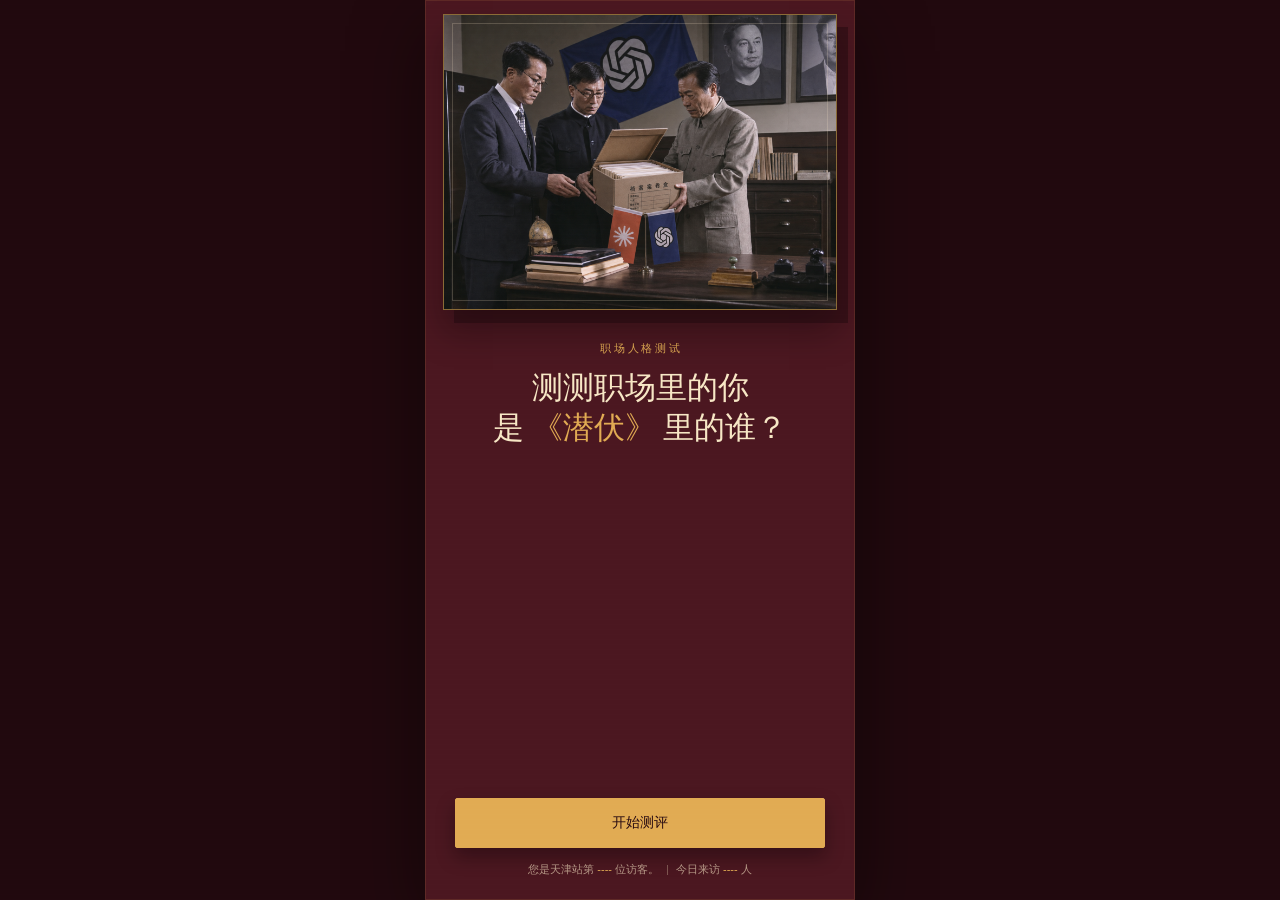
==== home.html @ 65562965 "Publish QianFu workplace role test" ====
<!doctype html>
<html lang="zh-CN">
<head>
  <meta charset="utf-8">
  <meta name="viewport" content="width=device-width, initial-scale=1, viewport-fit=cover">
  <title>测测职场里的你，是《潜伏》里的谁？</title>
  <link rel="stylesheet" href="styles.css">
</head>
<body data-page="home">
  <main class="page home-page">
    <section class="home-photo">
      <img src="素材图片/新的封面.png" alt="三人手持档案的测试封面">
    </section>
    <section class="home-copy">
      <p class="eyebrow">职 场 人 格 测 试</p>
      <h1>测测职场里的你<br>是 <em>《潜伏》</em> 里的谁？</h1>
    </section>
    <div class="home-action"><a class="poster-button" href="overview.html" data-start-quiz>开始测评</a></div>
    <p id="busuanzi_container_site_uv" class="home-visitor">您是天津站第 <span id="busuanzi_value_site_uv">----</span> 位访客。<span class="home-visitor-separator">|</span>今日来访 <span id="daily-visitor-count">----</span> 人</p>
  </main>
  <script src="app-data.js"></script>
  <script src="app.js"></script>
  <script async src="https://busuanzi.ibruce.info/busuanzi/2.3/busuanzi.pure.mini.js"></script>
</body>
</html>
---- styles.css ----
* {
  box-sizing: border-box;
}

:root {
  --wine: #4c1720;
  --wine-deep: #280b11;
  --wine-light: #6b2731;
  --gold: #e1ab53;
  --cream: #f7e7c5;
  --paper: #f3e4bf;
  --ink: #352118;
  --muted: #d7b28d;
  --line: rgba(247, 231, 197, 0.34);
  --shadow: rgba(10, 3, 5, 0.34);
}

html {
  min-height: 100%;
  background: var(--wine-deep);
}

body {
  min-width: 0;
  min-height: 100svh;
  margin: 0;
  color: var(--cream);
  background: var(--wine-deep);
  font-family: Georgia, "Songti SC", "STSong", "SimSun", serif;
  -webkit-font-smoothing: antialiased;
  text-rendering: optimizeLegibility;
}

body::before {
  position: fixed;
  z-index: 20;
  inset: 0;
  pointer-events: none;
  content: "";
  opacity: 0.08;
  background: repeating-linear-gradient(0deg, rgba(255, 255, 255, 0.26) 0 1px, transparent 1px 5px);
  mix-blend-mode: soft-light;
}

a {
  color: inherit;
  text-decoration: none;
}

button {
  border: 0;
  font: inherit;
}

button,
a {
  -webkit-tap-highlight-color: transparent;
}

button:focus-visible,
a:focus-visible {
  outline: 2px solid var(--cream);
  outline-offset: 3px;
}

.page,
.colleagues-page {
  width: 100%;
  max-width: 430px;
  min-height: 100svh;
  position: relative;
  z-index: 0;
  margin: 0 auto;
  background: var(--wine);
}

.page::after,
.colleagues-page::after {
  position: absolute;
  z-index: -1;
  inset: 0;
  pointer-events: none;
  content: "";
  border: 1px solid rgba(225, 171, 83, 0.12);
}

.site-bar {
  min-height: 58px;
  display: grid;
  grid-template-columns: 38px minmax(0, 1fr) auto;
  gap: 8px;
  align-items: center;
  padding: max(12px, env(safe-area-inset-top)) 18px 10px;
  border-bottom: 1px solid var(--line);
  color: var(--cream);
  font-size: 11px;
}

.site-bar > span:nth-child(2) {
  overflow: hidden;
  text-align: center;
  text-overflow: ellipsis;
  white-space: nowrap;
}

.site-bar .minor {
  color: var(--gold);
  font-family: -apple-system, BlinkMacSystemFont, "Segoe UI", sans-serif;
  font-size: 11px;
  font-variant-numeric: tabular-nums;
}

.back-link {
  width: 38px;
  height: 38px;
  display: grid;
  place-items: center;
  color: var(--gold);
  border: 1px solid rgba(225, 171, 83, 0.45);
  border-radius: 2px;
  font-family: -apple-system, BlinkMacSystemFont, "Segoe UI", sans-serif;
  font-size: 22px;
  line-height: 1;
}

.eyebrow {
  margin: 0;
  color: var(--gold);
  font-size: 11px;
  line-height: 1.3;
}

.poster-button {
  min-height: 50px;
  display: grid;
  place-items: center;
  padding: 10px 14px;
  color: var(--wine-deep);
  border: 1px solid var(--gold);
  border-radius: 2px;
  background: var(--gold);
  box-shadow: 0 9px 18px var(--shadow);
  cursor: pointer;
  font-size: 14px;
  line-height: 1.35;
  text-align: center;
}

.poster-button.alt {
  color: var(--cream);
  background: transparent;
  box-shadow: none;
}

.poster-button:disabled {
  color: rgba(247, 231, 197, 0.44);
  border-color: rgba(247, 231, 197, 0.2);
  background: rgba(0, 0, 0, 0.16);
  box-shadow: none;
  cursor: not-allowed;
}

/* Home */
.home-page {
  min-height: 100svh;
  display: flex;
  flex-direction: column;
  padding: max(14px, env(safe-area-inset-top)) 18px max(22px, env(safe-area-inset-bottom));
  overflow: hidden;
  background: #4b1720;
}

.home-photo {
  width: 100%;
  aspect-ratio: 4 / 3;
  position: relative;
  overflow: hidden;
  background: #12100f;
  border: 1px solid rgba(225, 171, 83, 0.58);
  box-shadow: 11px 13px 0 rgba(28, 8, 12, 0.44), 0 21px 32px var(--shadow);
}

.home-photo::after {
  position: absolute;
  inset: 8px;
  pointer-events: none;
  content: "";
  border: 1px solid rgba(247, 231, 197, 0.2);
}

.home-photo img {
  width: 100%;
  height: 100%;
  display: block;
  object-fit: contain;
}

.home-copy {
  padding: 31px 8px 0;
  text-align: center;
}

.home-copy h1 {
  margin: 13px 0 0;
  color: var(--cream);
  font-size: 31px;
  font-weight: 500;
  line-height: 1.3;
}

.home-copy h1 em {
  color: var(--gold);
  font-style: normal;
}

.home-action {
  margin-top: auto;
  padding: 28px 12px 0;
}

.home-visitor {
  margin: 14px 0 0;
  color: rgba(247, 231, 197, 0.62);
  font-family: -apple-system, BlinkMacSystemFont, "Segoe UI", sans-serif;
  font-size: 11px;
  line-height: 1.45;
  text-align: center;
}

.home-visitor span {
  color: var(--gold);
  font-variant-numeric: tabular-nums;
}

.home-visitor .home-visitor-separator {
  margin: 0 7px;
  color: rgba(247, 231, 197, 0.34);
}

/* Overview */
.overview-page {
  padding-bottom: max(22px, env(safe-area-inset-bottom));
  background: #42131b;
}

.overview-bar {
  background: var(--wine-deep);
}

.overview-intro {
  padding: 30px 22px 16px;
  border-bottom: 1px solid var(--line);
}

.overview-intro h1 {
  margin: 0;
  color: var(--cream);
  font-size: 27px;
  font-weight: 500;
  line-height: 1.35;
}

.overview-list {
  padding: 6px 22px 18px;
}

.overview-item {
  min-width: 0;
  display: grid;
  grid-template-columns: 44px minmax(0, 1fr);
  gap: 12px;
  align-items: start;
  padding: 14px 0;
  border-bottom: 1px solid rgba(247, 231, 197, 0.18);
}

.overview-avatar {
  width: 44px;
  height: 44px;
  overflow: hidden;
  border: 1px solid rgba(225, 171, 83, 0.68);
  border-radius: 50%;
  background: #211013;
}

.overview-avatar-image {
  width: 100%;
  height: 100%;
  display: block;
  object-fit: cover;
  object-position: center 22%;
}

.overview-copy {
  min-width: 0;
}

.overview-name {
  margin: 0;
  color: var(--cream);
  font-size: 15px;
  font-weight: 500;
  line-height: 1.45;
  overflow-wrap: anywhere;
}

.overview-quote {
  margin: 5px 0 0;
  color: var(--muted);
  font-size: 12px;
  line-height: 1.6;
}

.overview-action {
  padding: 4px 34px 0;
}

/* Quiz */
.quiz-page {
  padding-bottom: 0;
  background: #310d15;
}

.quiz-bar {
  position: sticky;
  z-index: 5;
  top: 0;
  background: var(--wine-deep);
}

.quiz-head {
  position: relative;
  z-index: 2;
  padding: 14px 22px 15px;
  background: var(--wine-deep);
  border-bottom: 1px solid rgba(225, 171, 83, 0.22);
}

.quiz-head-row {
  display: flex;
  justify-content: space-between;
  gap: 12px;
  margin-bottom: 11px;
  color: var(--gold);
  font-size: 12px;
  line-height: 1.25;
}

.quiz-progress {
  height: 3px;
  overflow: hidden;
  background: rgba(225, 171, 83, 0.26);
}

.quiz-progress span {
  width: 4%;
  height: 100%;
  display: block;
  background: var(--gold);
  transition: width 180ms ease;
}

.quiz-paper-root {
  min-width: 0;
}

.quiz-paper {
  width: 100%;
  min-height: 560px;
  position: relative;
  overflow: hidden;
  background: var(--paper) url("素材图片/天津站空白纸.png") top center / 100% auto no-repeat;
}

.quiz-paper::before {
  position: absolute;
  z-index: 0;
  top: min(132vw, 568px);
  right: 0;
  bottom: 0;
  left: 0;
  pointer-events: none;
  content: "";
  background: var(--paper) url("素材图片/天津站空白纸 - 副本.png") top center / 100% auto repeat-y;
  -webkit-mask-image: linear-gradient(to bottom, transparent 0, #000 42px);
  mask-image: linear-gradient(to bottom, transparent 0, #000 42px);
}

.paper-art {
  display: none;
}

.quiz-paper-copy {
  min-width: 0;
  position: relative;
  z-index: 1;
  /* Reserve the space occupied by the document title and its underline. */
  padding: clamp(165px, 48vw, 220px) 12.4% 83px;
  color: var(--ink);
}

.quiz-meta {
  display: flex;
  justify-content: space-between;
  gap: 12px;
  color: #725c43;
  font-family: -apple-system, BlinkMacSystemFont, "Segoe UI", sans-serif;
  font-size: 11px;
  line-height: 1.25;
}

.quiz-question {
  margin: 13px 0 16px;
  color: #622521;
  font-size: 18px;
  font-weight: 600;
  line-height: 1.52;
  overflow-wrap: anywhere;
}

.answer-options {
  display: grid;
  gap: 8px;
}

.answer-option {
  width: 100%;
  min-width: 0;
  display: grid;
  grid-template-columns: 29px minmax(0, 1fr);
  gap: 6px;
  align-items: start;
  padding: 9px 9px;
  color: #39251b;
  border: 1px solid rgba(103, 44, 40, 0.36);
  border-radius: 2px;
  background: rgba(255, 247, 217, 0.7);
  cursor: pointer;
  font-size: 13px;
  line-height: 1.48;
  text-align: left;
}

.answer-option.is-selected {
  color: #3b1c19;
  border: 2px solid #a63d30;
  background: rgba(225, 171, 83, 0.34);
  box-shadow: inset 0 0 0 1px rgba(247, 231, 197, 0.68);
}

.option-mark {
  color: #a63d30;
  font-family: -apple-system, BlinkMacSystemFont, "Segoe UI", sans-serif;
  font-size: 12px;
  font-weight: 700;
  line-height: 1.6;
}

.option-copy {
  min-width: 0;
  overflow-wrap: anywhere;
}

.binary-options {
  grid-template-columns: repeat(2, minmax(0, 1fr));
}

.binary-options .answer-option {
  min-height: 58px;
  grid-template-columns: 1fr;
  place-items: center;
  padding: 10px;
  text-align: center;
}

.binary-options .option-mark {
  font-size: 15px;
}

.binary-options .option-copy {
  display: none;
}

.quiz-actions {
  position: sticky;
  z-index: 4;
  bottom: 0;
  display: grid;
  grid-template-columns: minmax(0, 1fr) minmax(0, 1.14fr);
  gap: 10px;
  padding: 11px 20px max(12px, env(safe-area-inset-bottom));
  border-top: 1px solid rgba(225, 171, 83, 0.22);
  background: #310d15;
}

/* Ready */
.ready-page {
  min-height: 100svh;
  display: flex;
  flex-direction: column;
  overflow: hidden;
  background: #4b1720;
  text-align: center;
}

.ready-core {
  padding: max(54px, env(safe-area-inset-top)) 28px 0;
}

.ready-core h1 {
  margin: 0;
  color: var(--cream);
  font-size: 31px;
  font-weight: 500;
  line-height: 1.28;
}

.ready-core h1 em {
  color: var(--gold);
  font-style: normal;
}

.ready-file {
  width: 206px;
  height: 251px;
  position: relative;
  margin: 35px auto 25px;
  padding: 28px 18px;
  color: var(--ink);
  background: var(--paper);
  box-shadow: 11px 13px 0 rgba(26, 7, 10, 0.36), 0 20px 30px var(--shadow);
  transform: rotate(2deg);
}

.ready-file::before {
  display: block;
  padding-bottom: 10px;
  content: "绝 密 档 案";
  border-bottom: 2px solid var(--ink);
  font-size: 16px;
}

.ready-file::after {
  display: block;
  margin-top: 13px;
  color: #806247;
  content: "身份判定待揭晓";
  font-size: 11px;
}

.ready-stamp {
  width: 80px;
  height: 80px;
  display: grid;
  place-items: center;
  margin: 40px auto 0;
  color: #a63d30;
  border: 3px solid #a63d30;
  border-radius: 50%;
  font-size: 19px;
  line-height: 1;
  transform: rotate(-12deg);
}

.ready-stats {
  display: grid;
  grid-template-columns: repeat(3, minmax(0, 1fr));
  padding: 13px 0;
  border-top: 1px solid var(--line);
  border-bottom: 1px solid var(--line);
}

.ready-stats b {
  display: block;
  font-family: -apple-system, BlinkMacSystemFont, "Segoe UI", sans-serif;
  font-size: 20px;
  font-variant-numeric: tabular-nums;
  line-height: 1;
}

.ready-stats span {
  display: block;
  margin-top: 6px;
  color: var(--muted);
  font-size: 10px;
  line-height: 1.3;
}

.ready-action {
  margin-top: auto;
  padding: 28px 40px max(28px, env(safe-area-inset-bottom));
}

/* Result */
.result-page {
  padding-bottom: max(24px, env(safe-area-inset-bottom));
  background: #43151e;
}

.result-bar {
  background: var(--wine-deep);
}

.result-root {
  padding: 20px 22px 0;
}

.result-portrait {
  width: 100%;
  aspect-ratio: 1 / 1;
  overflow: hidden;
  padding: 8px;
  background: rgba(242, 217, 173, 0.12);
  border: 1px solid rgba(225, 171, 83, 0.72);
  box-shadow: 8px 10px 0 rgba(28, 8, 12, 0.38);
}

.result-portrait-image {
  width: 100%;
  height: 100%;
  display: block;
  object-fit: contain;
  background: #180c10;
}

.result-identity {
  padding: 22px 0 0;
  text-align: center;
}

.result-lead {
  margin: 0;
  color: var(--gold);
  font-size: 14px;
  line-height: 1.4;
}

.result-name {
  margin: 8px 0 5px;
  color: var(--cream);
  font-size: 39px;
  font-weight: 500;
  line-height: 1.1;
}

.result-tag {
  margin: 0;
  color: var(--muted);
  font-size: 13px;
  line-height: 1.55;
}

.result-archive {
  padding: 22px 0 0;
}

.result-quote,
.role-quote {
  margin: 0;
  padding: 12px 13px;
  color: var(--cream);
  border-left: 3px solid var(--gold);
  background: rgba(0, 0, 0, 0.16);
  font-size: 13px;
  line-height: 1.7;
}

.result-archive-title {
  margin: 19px 0 9px;
  color: var(--gold);
  font-size: 14px;
  font-weight: 500;
  line-height: 1.35;
}

.result-analysis,
.role-analysis {
  margin: 0;
  color: rgba(247, 231, 197, 0.86);
  font-size: 13px;
  line-height: 1.86;
  text-align: justify;
  text-indent: 2em;
}

.result-analysis + .result-analysis,
.role-analysis + .role-analysis {
  margin-top: 11px;
}

.professional-term {
  color: var(--cream);
  font-weight: 700;
}

.role-composition {
  margin-top: 26px;
  padding: 18px 0 0;
  border-top: 1px solid rgba(225, 171, 83, 0.44);
}

.role-composition-title {
  margin: 0 0 5px;
  color: var(--gold);
  font-size: 16px;
  font-weight: 500;
  line-height: 1.35;
}

.role-composition-list {
  border-bottom: 1px solid rgba(247, 231, 197, 0.18);
}

.role-composition-item {
  min-width: 0;
  display: grid;
  grid-template-columns: 52px minmax(0, 1fr);
  gap: 12px;
  align-items: center;
  padding: 13px 0;
  border-top: 1px solid rgba(247, 231, 197, 0.18);
}

.composition-avatar {
  width: 52px;
  height: 52px;
  overflow: hidden;
  border: 1px solid rgba(225, 171, 83, 0.64);
  border-radius: 50%;
  background: #180c10;
}

.composition-avatar-image {
  width: 100%;
  height: 100%;
  display: block;
  object-fit: cover;
  object-position: center 20%;
}

.composition-copy {
  min-width: 0;
}

.composition-identity {
  display: flex;
  justify-content: space-between;
  gap: 12px;
  align-items: baseline;
  color: var(--cream);
  font-size: 15px;
  line-height: 1.35;
}

.composition-name {
  min-width: 0;
  font-weight: 600;
}

.composition-percent {
  flex: 0 0 auto;
  color: var(--gold);
  font-family: -apple-system, BlinkMacSystemFont, "Segoe UI", sans-serif;
  font-size: 14px;
  font-weight: 700;
  font-variant-numeric: tabular-nums;
}

.composition-quote {
  margin: 4px 0 0;
  color: var(--muted);
  font-size: 12px;
  line-height: 1.6;
}

.result-actions {
  display: grid;
  grid-template-columns: minmax(0, 1.12fr) minmax(0, 1fr);
  gap: 10px;
  padding: 24px 0 4px;
}

/* Colleague profiles */
.colleagues-page {
  padding-bottom: max(24px, env(safe-area-inset-bottom));
  background: #43151e;
}

.colleagues-bar {
  background: var(--wine-deep);
}

.colleague-intro {
  padding: 27px 22px 12px;
  border-bottom: 1px solid var(--line);
}

.role-list {
  display: grid;
  gap: 18px;
  padding: 18px 18px 0;
}

.role-card {
  min-width: 0;
  padding: 17px;
  border: 1px solid rgba(225, 171, 83, 0.34);
  background: rgba(0, 0, 0, 0.14);
}

.role-heading {
  padding-bottom: 13px;
  border-bottom: 1px solid rgba(247, 231, 197, 0.19);
}

.role-name {
  margin: 0;
  color: var(--cream);
  font-size: 25px;
  font-weight: 500;
  line-height: 1.2;
}

.role-tag {
  margin: 7px 0 0;
  color: var(--gold);
  font-size: 13px;
  line-height: 1.55;
}

.role-portrait {
  width: 100%;
  aspect-ratio: 1 / 1;
  margin: 0 0 15px;
  overflow: hidden;
  padding: 7px;
  background: #180c10;
  border: 1px solid rgba(225, 171, 83, 0.56);
}

.role-portrait-image {
  width: 100%;
  height: 100%;
  display: block;
  object-fit: contain;
}

.role-card .role-analysis:first-of-type {
  margin-top: 13px;
}

.colleagues-return {
  display: grid;
  place-items: center;
  padding: 26px 18px 4px;
}

.bottom-back {
  width: 48px;
  height: 48px;
  display: grid;
  place-items: center;
  color: var(--gold);
  border: 1px solid rgba(225, 171, 83, 0.62);
  border-radius: 50%;
  background: rgba(0, 0, 0, 0.14);
  font-family: -apple-system, BlinkMacSystemFont, "Segoe UI", sans-serif;
  font-size: 25px;
  line-height: 1;
}

/* Share dialog */
.share-dialog-shell {
  position: fixed;
  z-index: 60;
  inset: 0;
  display: grid;
  place-items: end center;
  padding: 20px 18px max(22px, env(safe-area-inset-bottom));
  background: rgba(15, 4, 7, 0.72);
}

.share-dialog {
  width: min(100%, 394px);
  position: relative;
  padding: 25px 20px 20px;
  color: var(--cream);
  border: 1px solid rgba(225, 171, 83, 0.74);
  border-radius: 4px;
  background: #4b1720;
  box-shadow: 0 18px 42px rgba(0, 0, 0, 0.42);
}

.share-dialog-title {
  margin: 0 0 15px;
  color: var(--cream);
  font-size: 21px;
  font-weight: 500;
  line-height: 1.3;
}

.share-dialog-close {
  width: 34px;
  height: 34px;
  position: absolute;
  top: 10px;
  right: 10px;
  display: grid;
  place-items: center;
  color: var(--gold);
  border: 1px solid rgba(225, 171, 83, 0.46);
  border-radius: 2px;
  background: transparent;
  cursor: pointer;
  font-family: -apple-system, BlinkMacSystemFont, "Segoe UI", sans-serif;
  font-size: 22px;
  line-height: 1;
}

.share-link-field {
  width: 100%;
  min-height: 92px;
  display: block;
  resize: none;
  padding: 12px;
  color: var(--ink);
  border: 1px solid rgba(225, 171, 83, 0.72);
  border-radius: 2px;
  background: var(--paper);
  font: 14px/1.65 Georgia, "Songti SC", "STSong", "SimSun", serif;
}

.share-dialog .poster-button {
  width: 100%;
  margin-top: 12px;
}

@media (max-width: 350px) {
  .home-page {
    padding-right: 13px;
    padding-left: 13px;
  }

  .home-copy h1,
  .ready-core h1 {
    font-size: 28px;
  }

  .overview-intro,
  .overview-list,
  .result-root {
    padding-right: 16px;
    padding-left: 16px;
  }

  .quiz-paper-copy {
    padding-right: 10.7%;
    padding-left: 10.7%;
  }

  .quiz-question {
    font-size: 17px;
  }

  .answer-option {
    font-size: 12px;
  }

  .result-actions {
    grid-template-columns: 1fr;
  }
}

@media (min-width: 431px) {
  body {
    background: #21090e;
  }

  .page,
  .colleagues-page {
    box-shadow: 0 26px 70px rgba(0, 0, 0, 0.44);
  }
}
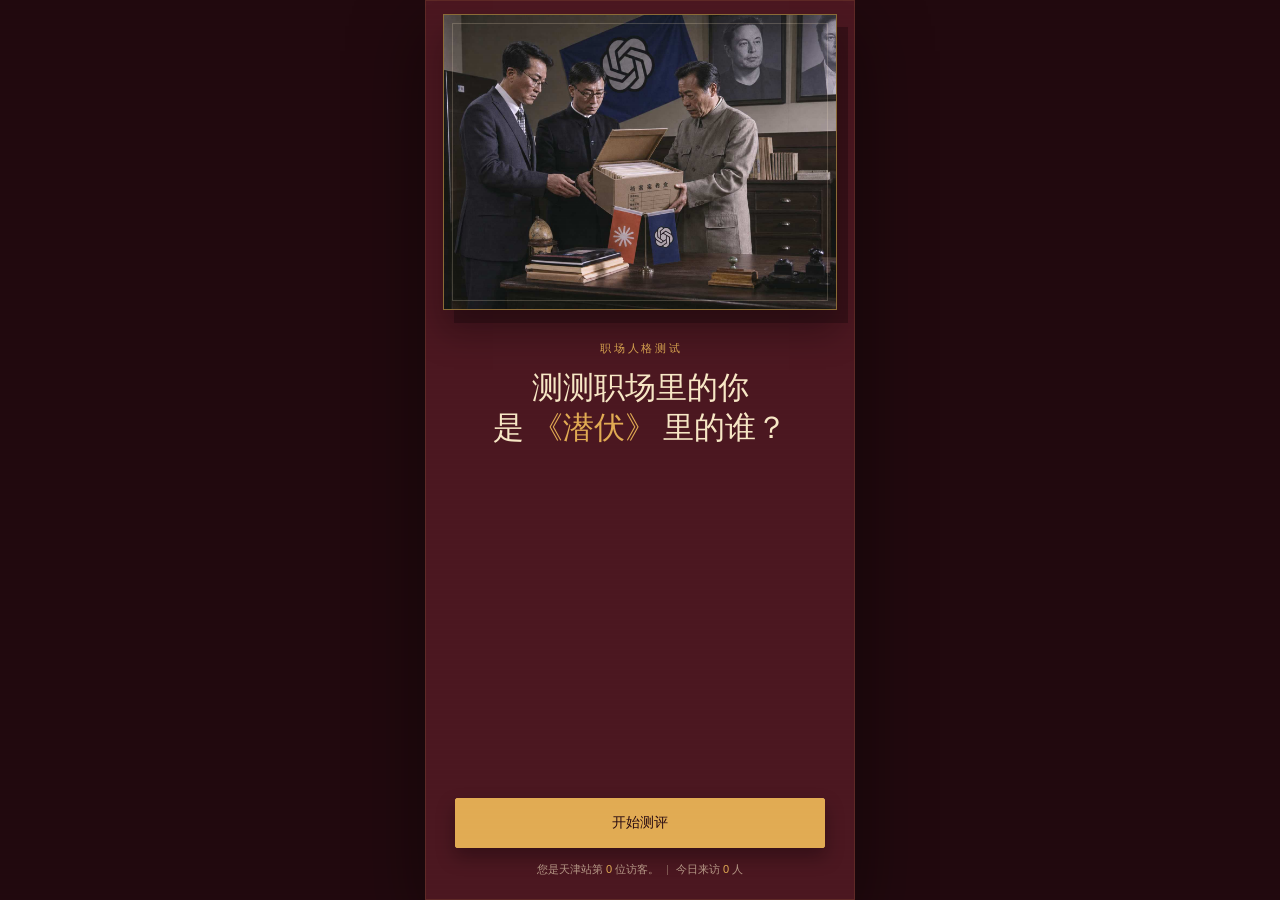
==== commit 05ea2454: "Reset visitor counters and optimize images" ====
--- a/home.html
+++ b/home.html
@@ -9,17 +9,16 @@
 <body data-page="home">
   <main class="page home-page">
     <section class="home-photo">
-      <img src="素材图片/新的封面.png" alt="三人手持档案的测试封面">
+      <img src="素材图片/新的封面.jpg" alt="三人手持档案的测试封面">
     </section>
     <section class="home-copy">
       <p class="eyebrow">职 场 人 格 测 试</p>
       <h1>测测职场里的你<br>是 <em>《潜伏》</em> 里的谁？</h1>
     </section>
     <div class="home-action"><a class="poster-button" href="overview.html" data-start-quiz>开始测评</a></div>
-    <p id="busuanzi_container_site_uv" class="home-visitor">您是天津站第 <span id="busuanzi_value_site_uv">----</span> 位访客。<span class="home-visitor-separator">|</span>今日来访 <span id="daily-visitor-count">----</span> 人</p>
+    <p class="home-visitor" data-visitor-counter>您是天津站第 <span data-counter-total>0</span> 位访客。<span class="home-visitor-separator">|</span>今日来访 <span data-counter-daily>0</span> 人</p>
   </main>
   <script src="app-data.js"></script>
   <script src="app.js"></script>
-  <script async src="https://busuanzi.ibruce.info/busuanzi/2.3/busuanzi.pure.mini.js"></script>
 </body>
 </html>
--- a/styles.css
+++ b/styles.css
@@ -237,6 +237,16 @@
   color: rgba(247, 231, 197, 0.34);
 }
 
+.visitor-counter-frame {
+  position: fixed;
+  z-index: -1;
+  width: 1px;
+  height: 1px;
+  border: 0;
+  opacity: 0;
+  pointer-events: none;
+}
+
 /* Overview */
 .overview-page {
   padding-bottom: max(22px, env(safe-area-inset-bottom));
@@ -369,7 +379,7 @@
   min-height: 560px;
   position: relative;
   overflow: hidden;
-  background: var(--paper) url("素材图片/天津站空白纸.png") top center / 100% auto no-repeat;
+  background: var(--paper) url("素材图片/天津站空白纸.jpg") top center / 100% auto no-repeat;
 }
 
 .quiz-paper::before {
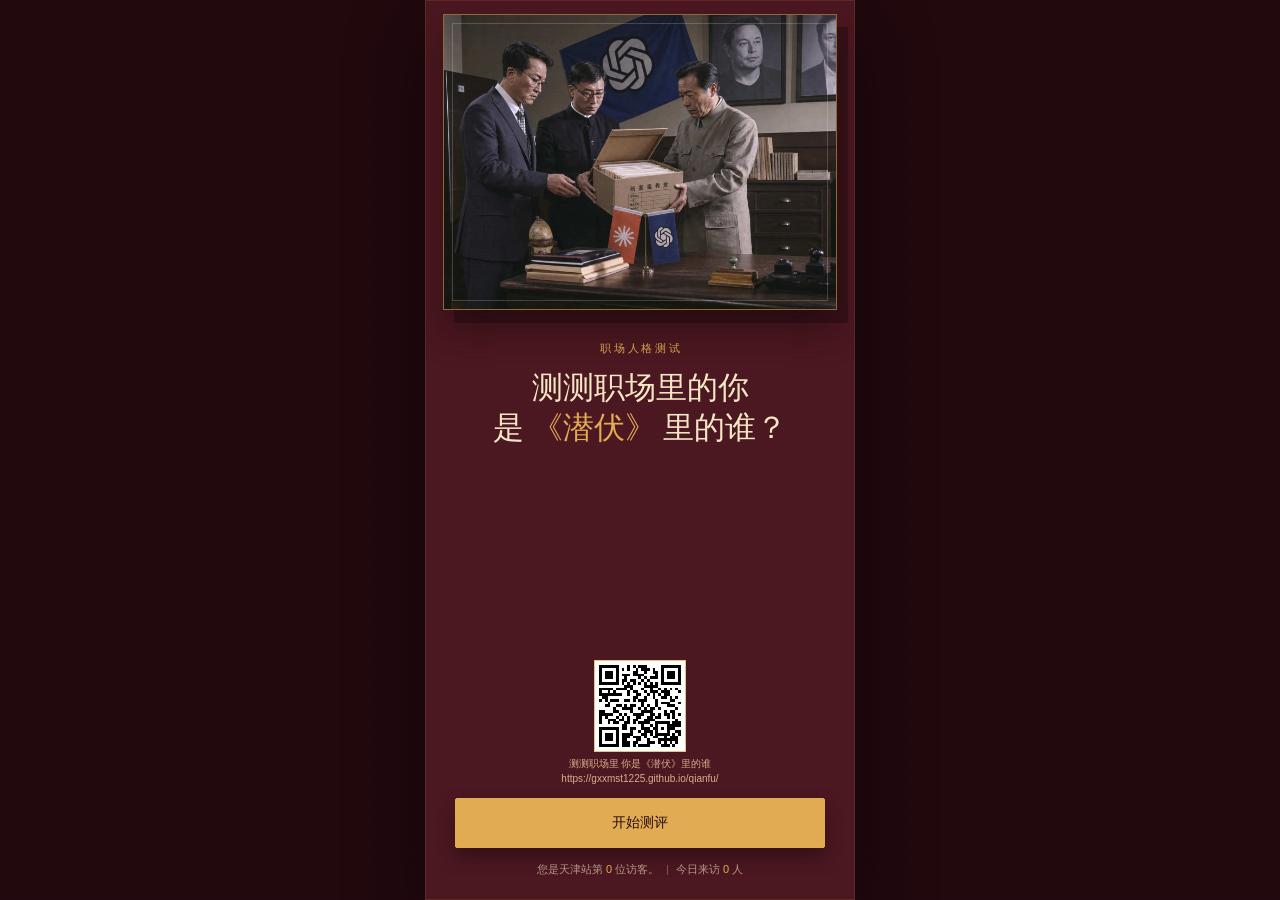
==== commit 32fb0e4e: "Compact result page for single-screen sharing" ====
--- a/home.html
+++ b/home.html
@@ -15,6 +15,13 @@
       <p class="eyebrow">职 场 人 格 测 试</p>
       <h1>测测职场里的你<br>是 <em>《潜伏》</em> 里的谁？</h1>
     </section>
+    <section class="home-share" aria-label="扫码进入测试">
+      <img class="home-share-qr" src="素材图片/qianfu-share-qr.png" alt="扫码打开测测职场里的你，是《潜伏》里的谁" width="480" height="480">
+      <div class="home-share-copy">
+        <p>测测职场里 你是《潜伏》里的谁</p>
+        <p>https://gxxmst1225.github.io/qianfu/</p>
+      </div>
+    </section>
     <div class="home-action"><a class="poster-button" href="overview.html" data-start-quiz>开始测评</a></div>
     <p class="home-visitor" data-visitor-counter>您是天津站第 <span data-counter-total>0</span> 位访客。<span class="home-visitor-separator">|</span>今日来访 <span data-counter-daily>0</span> 人</p>
   </main>
--- a/styles.css
+++ b/styles.css
@@ -214,8 +214,38 @@
 }
 
 .home-action {
+  margin-top: 12px;
+  padding: 0 12px;
+}
+
+.home-share {
+  display: grid;
+  justify-items: center;
   margin-top: auto;
-  padding: 28px 12px 0;
+  padding: 16px 0 0;
+}
+
+.home-share-qr {
+  width: 92px;
+  height: 92px;
+  display: block;
+  padding: 4px;
+  border: 1px solid rgba(225, 171, 83, 0.72);
+  background: #fff;
+  image-rendering: pixelated;
+}
+
+.home-share-copy {
+  margin-top: 5px;
+  color: var(--muted);
+  font-family: -apple-system, BlinkMacSystemFont, "Segoe UI", sans-serif;
+  font-size: 10px;
+  line-height: 1.45;
+  text-align: center;
+}
+
+.home-share-copy p {
+  margin: 0;
 }
 
 .home-visitor {
@@ -785,9 +815,70 @@
 
 .result-actions {
   display: grid;
-  grid-template-columns: minmax(0, 1.12fr) minmax(0, 1fr);
-  gap: 10px;
-  padding: 24px 0 4px;
+  grid-template-columns: minmax(0, 220px);
+  justify-content: center;
+  gap: 8px;
+  padding: 12px 0 4px;
+}
+
+.result-actions .poster-button {
+  min-width: 0;
+  min-height: 42px;
+  padding: 8px 10px;
+  font-size: 13px;
+  overflow-wrap: anywhere;
+  white-space: pre-line;
+}
+
+.result-share-panel {
+  display: grid;
+  justify-items: center;
+  margin-top: 25px;
+  padding: 20px 0 0;
+  border-top: 1px solid rgba(225, 171, 83, 0.44);
+}
+
+.result-share-qr {
+  width: 156px;
+  height: 156px;
+  display: block;
+  padding: 6px;
+  border: 1px solid rgba(225, 171, 83, 0.76);
+  background: #fff;
+  image-rendering: pixelated;
+}
+
+.result-share-copy {
+  max-width: 100%;
+  margin-top: 10px;
+  color: rgba(247, 231, 197, 0.72);
+  text-align: center;
+}
+
+.result-share-caption,
+.result-share-url {
+  margin: 0;
+  line-height: 1.55;
+}
+
+.result-share-caption {
+  color: var(--cream);
+  font-size: 12px;
+}
+
+.result-share-url {
+  color: var(--muted);
+  font-family: -apple-system, BlinkMacSystemFont, "Segoe UI", sans-serif;
+  font-size: 12px;
+  overflow-wrap: anywhere;
+}
+
+.result-share-hint {
+  margin: 5px 0 0;
+  color: var(--gold);
+  font-size: 12px;
+  line-height: 1.35;
+  white-space: pre;
 }
 
 /* Colleague profiles */
@@ -879,72 +970,6 @@
   line-height: 1;
 }
 
-/* Share dialog */
-.share-dialog-shell {
-  position: fixed;
-  z-index: 60;
-  inset: 0;
-  display: grid;
-  place-items: end center;
-  padding: 20px 18px max(22px, env(safe-area-inset-bottom));
-  background: rgba(15, 4, 7, 0.72);
-}
-
-.share-dialog {
-  width: min(100%, 394px);
-  position: relative;
-  padding: 25px 20px 20px;
-  color: var(--cream);
-  border: 1px solid rgba(225, 171, 83, 0.74);
-  border-radius: 4px;
-  background: #4b1720;
-  box-shadow: 0 18px 42px rgba(0, 0, 0, 0.42);
-}
-
-.share-dialog-title {
-  margin: 0 0 15px;
-  color: var(--cream);
-  font-size: 21px;
-  font-weight: 500;
-  line-height: 1.3;
-}
-
-.share-dialog-close {
-  width: 34px;
-  height: 34px;
-  position: absolute;
-  top: 10px;
-  right: 10px;
-  display: grid;
-  place-items: center;
-  color: var(--gold);
-  border: 1px solid rgba(225, 171, 83, 0.46);
-  border-radius: 2px;
-  background: transparent;
-  cursor: pointer;
-  font-family: -apple-system, BlinkMacSystemFont, "Segoe UI", sans-serif;
-  font-size: 22px;
-  line-height: 1;
-}
-
-.share-link-field {
-  width: 100%;
-  min-height: 92px;
-  display: block;
-  resize: none;
-  padding: 12px;
-  color: var(--ink);
-  border: 1px solid rgba(225, 171, 83, 0.72);
-  border-radius: 2px;
-  background: var(--paper);
-  font: 14px/1.65 Georgia, "Songti SC", "STSong", "SimSun", serif;
-}
-
-.share-dialog .poster-button {
-  width: 100%;
-  margin-top: 12px;
-}
-
 @media (max-width: 350px) {
   .home-page {
     padding-right: 13px;
@@ -977,7 +1002,292 @@
   }
 
   .result-actions {
-    grid-template-columns: 1fr;
+    grid-template-columns: minmax(0, 220px);
+  }
+}
+
+@media (max-width: 430px) {
+  .result-page {
+    padding-bottom: max(7px, env(safe-area-inset-bottom));
+  }
+
+  .result-page .site-bar {
+    min-height: 38px;
+    grid-template-columns: 28px minmax(0, 1fr) auto;
+    gap: 5px;
+    padding: max(5px, env(safe-area-inset-top)) 10px 5px;
+    font-size: 9px;
+  }
+
+  .result-page .back-link {
+    width: 28px;
+    height: 28px;
+    font-size: 17px;
+  }
+
+  .result-page .site-bar .minor {
+    font-size: 9px;
+  }
+
+  .result-root {
+    padding: 7px 10px 0;
+  }
+
+  .result-portrait {
+    width: 104px;
+    aspect-ratio: 1 / 1;
+    margin: 0 auto;
+    padding: 3px;
+    box-shadow: 3px 4px 0 rgba(28, 8, 12, 0.38);
+  }
+
+  .result-identity {
+    padding: 5px 0 0;
+  }
+
+  .result-lead {
+    font-size: 10px;
+    line-height: 1.2;
+  }
+
+  .result-name {
+    margin: 1px 0 0;
+    font-size: 24px;
+    line-height: 1.05;
+  }
+
+  .result-tag {
+    font-size: 10px;
+    line-height: 1.2;
+  }
+
+  .result-archive {
+    padding-top: 7px;
+  }
+
+  .result-quote {
+    padding: 5px 7px;
+    border-left-width: 2px;
+    font-size: 10px;
+    line-height: 1.35;
+  }
+
+  .result-archive-title {
+    margin: 8px 0 3px;
+    font-size: 12px;
+    line-height: 1.2;
+  }
+
+  .result-analysis {
+    font-size: 9px;
+    line-height: 1.4;
+  }
+
+  .result-analysis + .result-analysis {
+    margin-top: 4px;
+  }
+
+  .role-composition {
+    margin-top: 8px;
+    padding-top: 7px;
+  }
+
+  .role-composition-title {
+    margin-bottom: 2px;
+    font-size: 12px;
+    line-height: 1.2;
+  }
+
+  .role-composition-item {
+    grid-template-columns: 30px minmax(0, 1fr);
+    gap: 5px;
+    padding: 5px 0;
+  }
+
+  .composition-avatar {
+    width: 30px;
+    height: 30px;
+  }
+
+  .composition-identity {
+    gap: 4px;
+    font-size: 10px;
+    line-height: 1.1;
+  }
+
+  .composition-percent {
+    font-size: 10px;
+  }
+
+  .composition-quote {
+    margin-top: 1px;
+    font-size: 9px;
+    line-height: 1.2;
+  }
+
+  .result-share-panel {
+    margin-top: 8px;
+    padding-top: 7px;
+  }
+
+  .result-share-qr {
+    width: 76px;
+    height: 76px;
+    padding: 3px;
+  }
+
+  .result-share-copy {
+    margin-top: 3px;
+  }
+
+  .result-share-caption,
+  .result-share-url {
+    line-height: 1.2;
+  }
+
+  .result-share-caption {
+    font-size: 10px;
+  }
+
+  .result-share-url {
+    font-size: 12px;
+  }
+
+  .result-share-hint {
+    margin-top: 3px;
+    font-size: 10px;
+    line-height: 1.2;
+  }
+
+  .result-actions {
+    gap: 4px;
+    padding-top: 5px;
+  }
+
+  .result-actions .poster-button {
+    min-height: 30px;
+    padding: 5px 8px;
+    font-size: 11px;
+    line-height: 1.2;
+  }
+}
+
+@media (max-width: 350px) {
+  .result-page .site-bar {
+    min-height: 32px;
+    grid-template-columns: 24px minmax(0, 1fr) auto;
+    padding-top: max(4px, env(safe-area-inset-top));
+    padding-bottom: 4px;
+  }
+
+  .result-page .back-link {
+    width: 24px;
+    height: 24px;
+    font-size: 15px;
+  }
+
+  .result-root {
+    padding: 4px 8px 0;
+  }
+
+  .result-portrait {
+    width: 90px;
+  }
+
+  .result-identity {
+    padding-top: 3px;
+  }
+
+  .result-lead,
+  .result-tag {
+    font-size: 9px;
+  }
+
+  .result-name {
+    font-size: 22px;
+  }
+
+  .result-archive {
+    padding-top: 5px;
+  }
+
+  .result-quote {
+    font-size: 9px;
+    line-height: 1.25;
+  }
+
+  .result-archive-title {
+    margin-top: 6px;
+    font-size: 11px;
+  }
+
+  .result-analysis {
+    font-size: 8px;
+    line-height: 1.25;
+  }
+
+  .result-analysis + .result-analysis {
+    margin-top: 3px;
+  }
+
+  .role-composition {
+    margin-top: 6px;
+    padding-top: 5px;
+  }
+
+  .role-composition-title {
+    font-size: 11px;
+  }
+
+  .role-composition-item {
+    grid-template-columns: 26px minmax(0, 1fr);
+    gap: 4px;
+    padding: 4px 0;
+  }
+
+  .composition-avatar {
+    width: 26px;
+    height: 26px;
+  }
+
+  .composition-identity,
+  .composition-percent {
+    font-size: 9px;
+  }
+
+  .composition-quote {
+    font-size: 8px;
+    line-height: 1.15;
+  }
+
+  .result-share-panel {
+    margin-top: 6px;
+    padding-top: 5px;
+  }
+
+  .result-share-qr {
+    width: 68px;
+    height: 68px;
+    padding: 2px;
+  }
+
+  .result-share-caption,
+  .result-share-hint {
+    font-size: 9px;
+  }
+
+  .result-share-url {
+    font-size: 11px;
+  }
+
+  .result-actions {
+    padding-top: 4px;
+  }
+
+  .result-actions .poster-button {
+    min-height: 26px;
+    padding: 4px 7px;
+    font-size: 10px;
   }
 }
 
